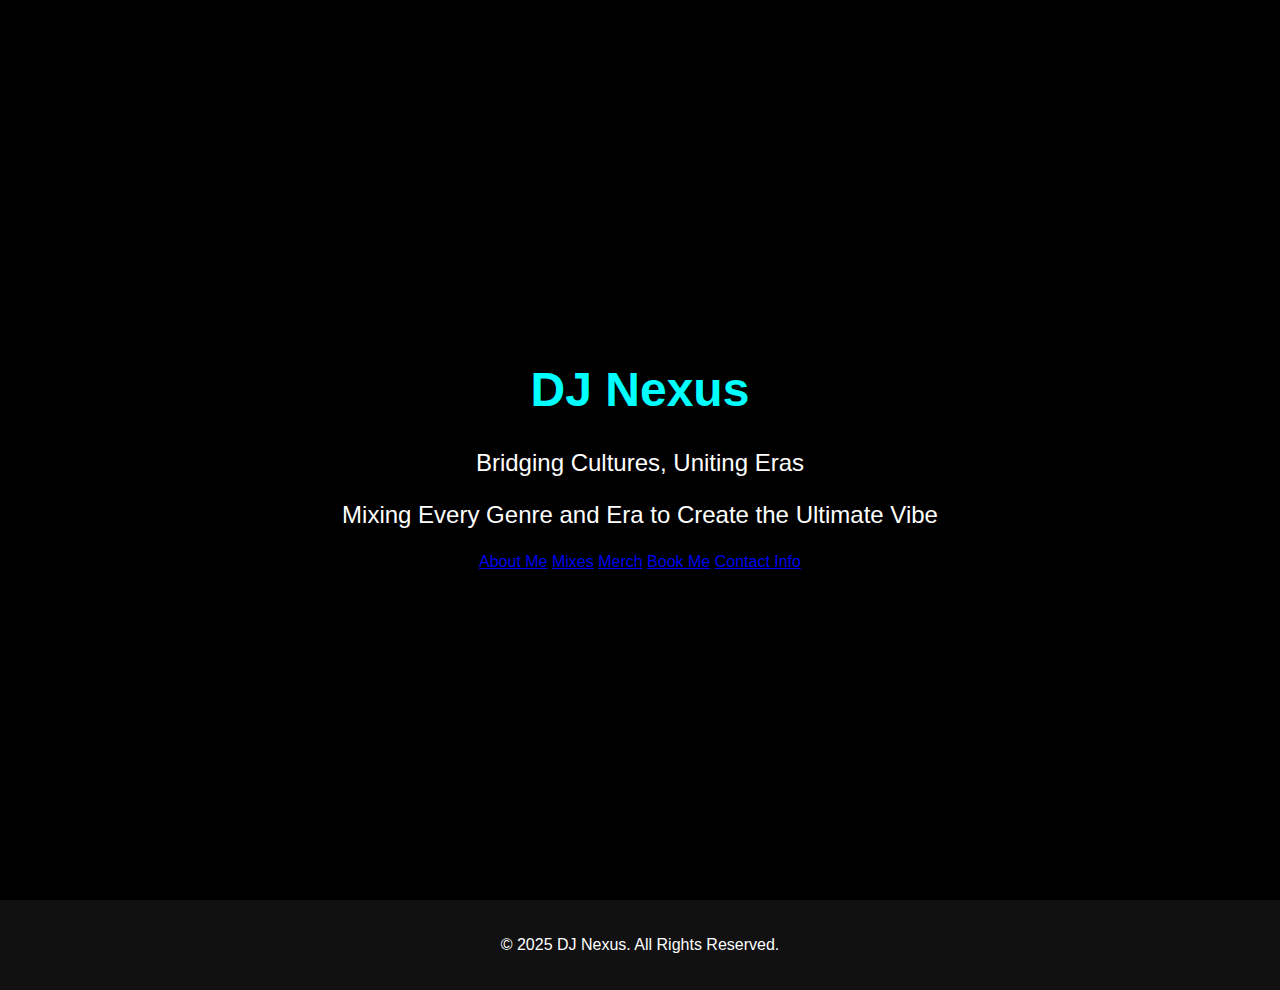
==== index.html @ 71466023 "Update index.html" ====
<!DOCTYPE html>
<html lang="en">
<head>
  <meta charset="UTF-8">
  <meta name="viewport" content="width=device-width, initial-scale=1.0">
  <title>DJ Nexus - Bridging Cultures, Uniting Eras</title>
  <link rel="stylesheet" href="styles.css">
</head>
<body>
  <!-- Hero Section -->
  <section class="hero">
    <div class="hero-content">
      <h1>DJ Nexus</h1>
      <p class="slogan">Bridging Cultures, Uniting Eras</p>
      <p class="tagline">Mixing Every Genre and Era to Create the Ultimate Vibe</p>
      <div class="nav-buttons">
        <a href="about.html" class="btn">About Me</a>
        <a href="mixes.html" class="btn">Mixes</a>
        <a href="merch.html" class="btn">Merch</a>
        <a href="booking.html" class="btn">Book Me</a>
        <a href="contact.html" class="btn">Contact Info</a>
      </div>
    </div>
  </section>

  <footer>
    <p>&copy; 2025 DJ Nexus. All Rights Reserved.</p>
  </footer>
</body>
</html>
---- styles.css ----
/* General Styling */
body {
  font-family: Arial, sans-serif;
  background-color: #000;
  color: #fff;
  margin: 0;
  padding: 0;
}

/* Hero Section */
.hero {
  background-image: url('hero-bg.jpg');
  height: 100vh;
  display: flex;
  justify-content: center;
  align-items: center;
  text-align: center;
  background-size: cover;
}
.hero-content h1 {
  font-size: 3rem;
  color: #00FFFF;
}
.hero-content p {
  font-size: 1.5rem;
}
.hero-buttons .btn {
  background-color: #00FFFF;
  color: #000;
  padding: 10px 20px;
  margin: 10px;
  text-decoration: none;
  transition: background-color 0.3s ease;
}
.hero-buttons .btn:hover {
  background-color: #FF007F;
}

/* Mixes Section */
.mixes {
  padding: 50px;
  text-align: center;
}
.mixes-container iframe {
  margin-top: 20px;
  width: 80%;
}

/* Gallery Section */
.gallery {
  padding: 50px;
  text-align: center;
}
.gallery-container {
  display: flex;
  justify-content: center;
  gap: 10px;
}
.gallery-container img {
  width: 300px;
  height: 200px;
  object-fit: cover;
  border-radius: 10px;
}

/* Booking Section */
.bookings {
  padding: 50px;
  text-align: center;
}
form input, form textarea {
  width: 80%;
  padding: 10px;
  margin: 10px 0;
  border-radius: 5px;
}
button {
  background-color: #00FFFF;
  color: #000;
  padding: 10px 20px;
  border: none;
  cursor: pointer;
  transition: background-color 0.3s ease;
}
button:hover {
  background-color: #FF007F;
}

/* Merch Section */
.merch {
  padding: 50px;
  text-align: center;
}

/* Contact Section */
.contact {
  padding: 50px;
  text-align: center;
}
.social-links a {
  color: #00FFFF;
  margin: 0 10px;
  text-decoration: none;
  transition: color 0.3s ease, text-shadow 0.3s ease;
}
.social-links a:hover {
  color: #FF007F;
  text-shadow: 0 0 10px #FF007F, 0 0 20px #FF007F;
}

/* Footer */
footer {
  padding: 20px;
  text-align: center;
  background-color: #111;
}
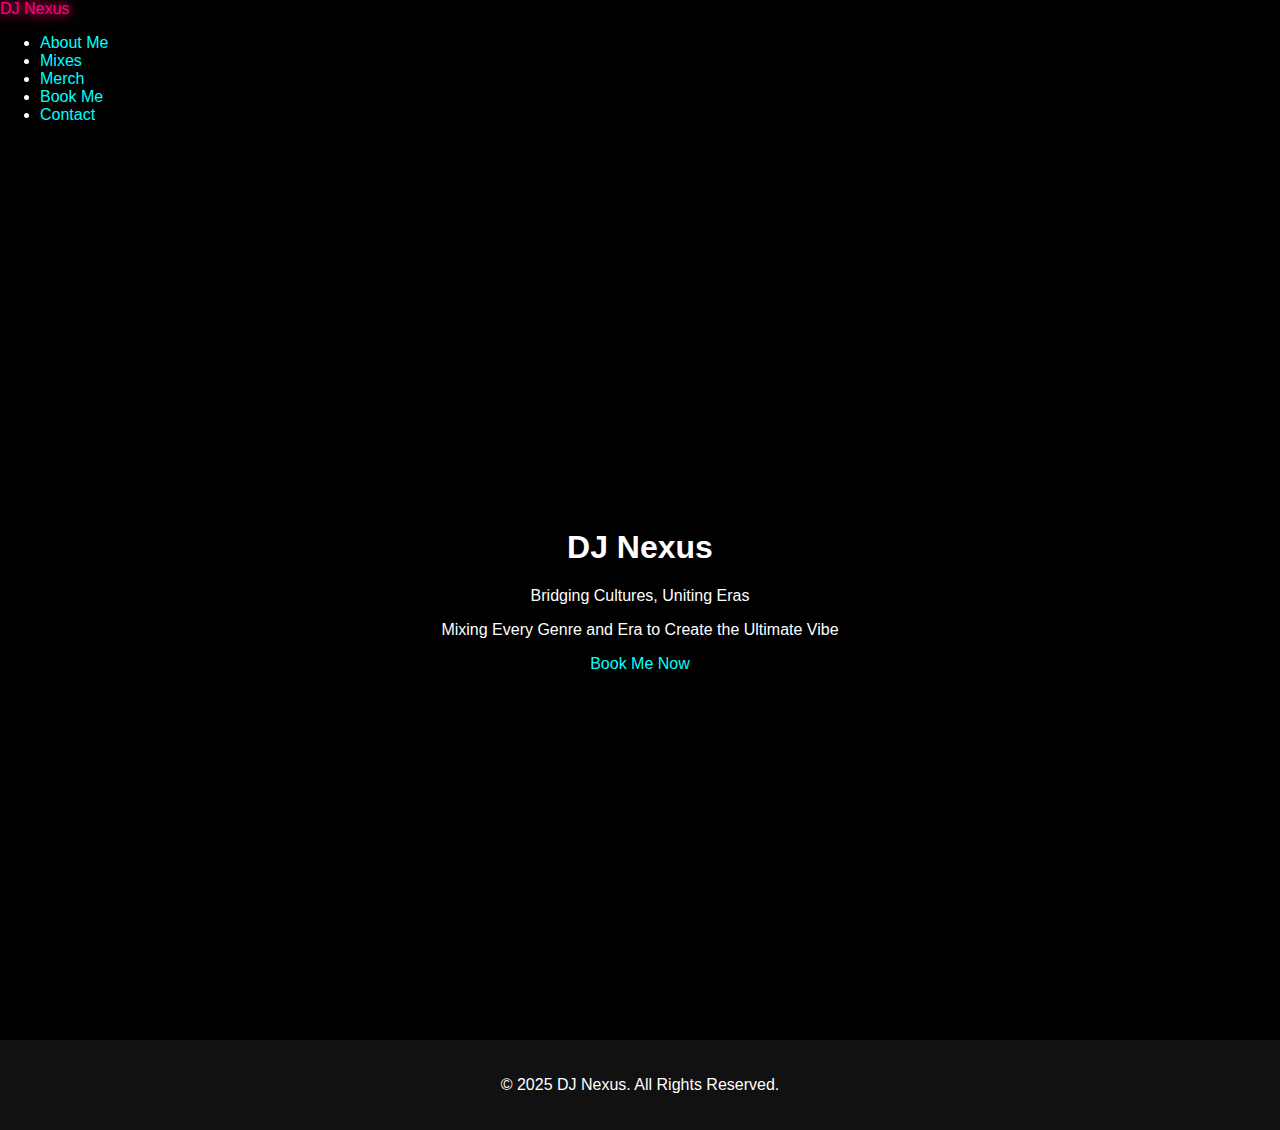
==== commit 96c0439c: "Update index.html" ====
--- a/index.html
+++ b/index.html
@@ -7,19 +7,27 @@
   <link rel="stylesheet" href="styles.css">
 </head>
 <body>
+  <!-- Navigation Bar -->
+  <nav class="navbar">
+    <div class="container">
+      <a href="index.html" class="logo">DJ Nexus</a>
+      <ul class="nav-links">
+        <li><a href="about.html">About Me</a></li>
+        <li><a href="mixes.html">Mixes</a></li>
+        <li><a href="merch.html">Merch</a></li>
+        <li><a href="booking.html">Book Me</a></li>
+        <li><a href="contact.html">Contact</a></li>
+      </ul>
+    </div>
+  </nav>
+
   <!-- Hero Section -->
   <section class="hero">
-    <div class="hero-content">
-      <h1>DJ Nexus</h1>
-      <p class="slogan">Bridging Cultures, Uniting Eras</p>
-      <p class="tagline">Mixing Every Genre and Era to Create the Ultimate Vibe</p>
-      <div class="nav-buttons">
-        <a href="about.html" class="btn">About Me</a>
-        <a href="mixes.html" class="btn">Mixes</a>
-        <a href="merch.html" class="btn">Merch</a>
-        <a href="booking.html" class="btn">Book Me</a>
-        <a href="contact.html" class="btn">Contact Info</a>
-      </div>
+    <div class="container">
+      <h1 class="animate">DJ Nexus</h1>
+      <p class="slogan animate">Bridging Cultures, Uniting Eras</p>
+      <p class="tagline animate">Mixing Every Genre and Era to Create the Ultimate Vibe</p>
+      <a href="booking.html" class="btn">Book Me Now</a>
     </div>
   </section>
 
--- a/styles.css
+++ b/styles.css
@@ -19,92 +19,38 @@
 }
 .hero-content h1 {
   font-size: 3rem;
-  color: #00FFFF;
+  color: #FF4500; /* Orange Title */
 }
-.hero-content p {
-  font-size: 1.5rem;
+.hero-content .slogan {
+  font-size: 1.8rem;
+  color: #FF6347; /* Red Slogan */
 }
-.hero-buttons .btn {
-  background-color: #00FFFF;
+.hero-content .tagline {
+  font-size: 1.2rem;
+  color: #fff;
+  margin-top: 10px;
+}
+.nav-buttons .btn {
+  background-color: #FF4500;
   color: #000;
   padding: 10px 20px;
   margin: 10px;
   text-decoration: none;
+  border-radius: 5px;
   transition: background-color 0.3s ease;
 }
-.hero-buttons .btn:hover {
-  background-color: #FF007F;
+.nav-buttons .btn:hover {
+  background-color: #FF6347;
 }
 
-/* Mixes Section */
-.mixes {
-  padding: 50px;
-  text-align: center;
-}
-.mixes-container iframe {
-  margin-top: 20px;
-  width: 80%;
-}
-
-/* Gallery Section */
-.gallery {
-  padding: 50px;
-  text-align: center;
-}
-.gallery-container {
-  display: flex;
-  justify-content: center;
-  gap: 10px;
-}
-.gallery-container img {
-  width: 300px;
-  height: 200px;
-  object-fit: cover;
-  border-radius: 10px;
-}
-
-/* Booking Section */
-.bookings {
-  padding: 50px;
-  text-align: center;
-}
-form input, form textarea {
-  width: 80%;
-  padding: 10px;
-  margin: 10px 0;
-  border-radius: 5px;
-}
-button {
-  background-color: #00FFFF;
-  color: #000;
-  padding: 10px 20px;
-  border: none;
-  cursor: pointer;
-  transition: background-color 0.3s ease;
-}
-button:hover {
-  background-color: #FF007F;
-}
-
-/* Merch Section */
-.merch {
-  padding: 50px;
-  text-align: center;
-}
-
-/* Contact Section */
-.contact {
-  padding: 50px;
-  text-align: center;
-}
-.social-links a {
-  color: #00FFFF;
-  margin: 0 10px;
+/* Link Styles */
+a {
+  color: #00FFFF; /* Electric Blue for links */
   text-decoration: none;
   transition: color 0.3s ease, text-shadow 0.3s ease;
 }
-.social-links a:hover {
-  color: #FF007F;
+a:hover {
+  color: #FF007F; /* Neon Pink on hover */
   text-shadow: 0 0 10px #FF007F, 0 0 20px #FF007F;
 }
 
@@ -113,4 +59,5 @@
   padding: 20px;
   text-align: center;
   background-color: #111;
+  color: #fff;
 }
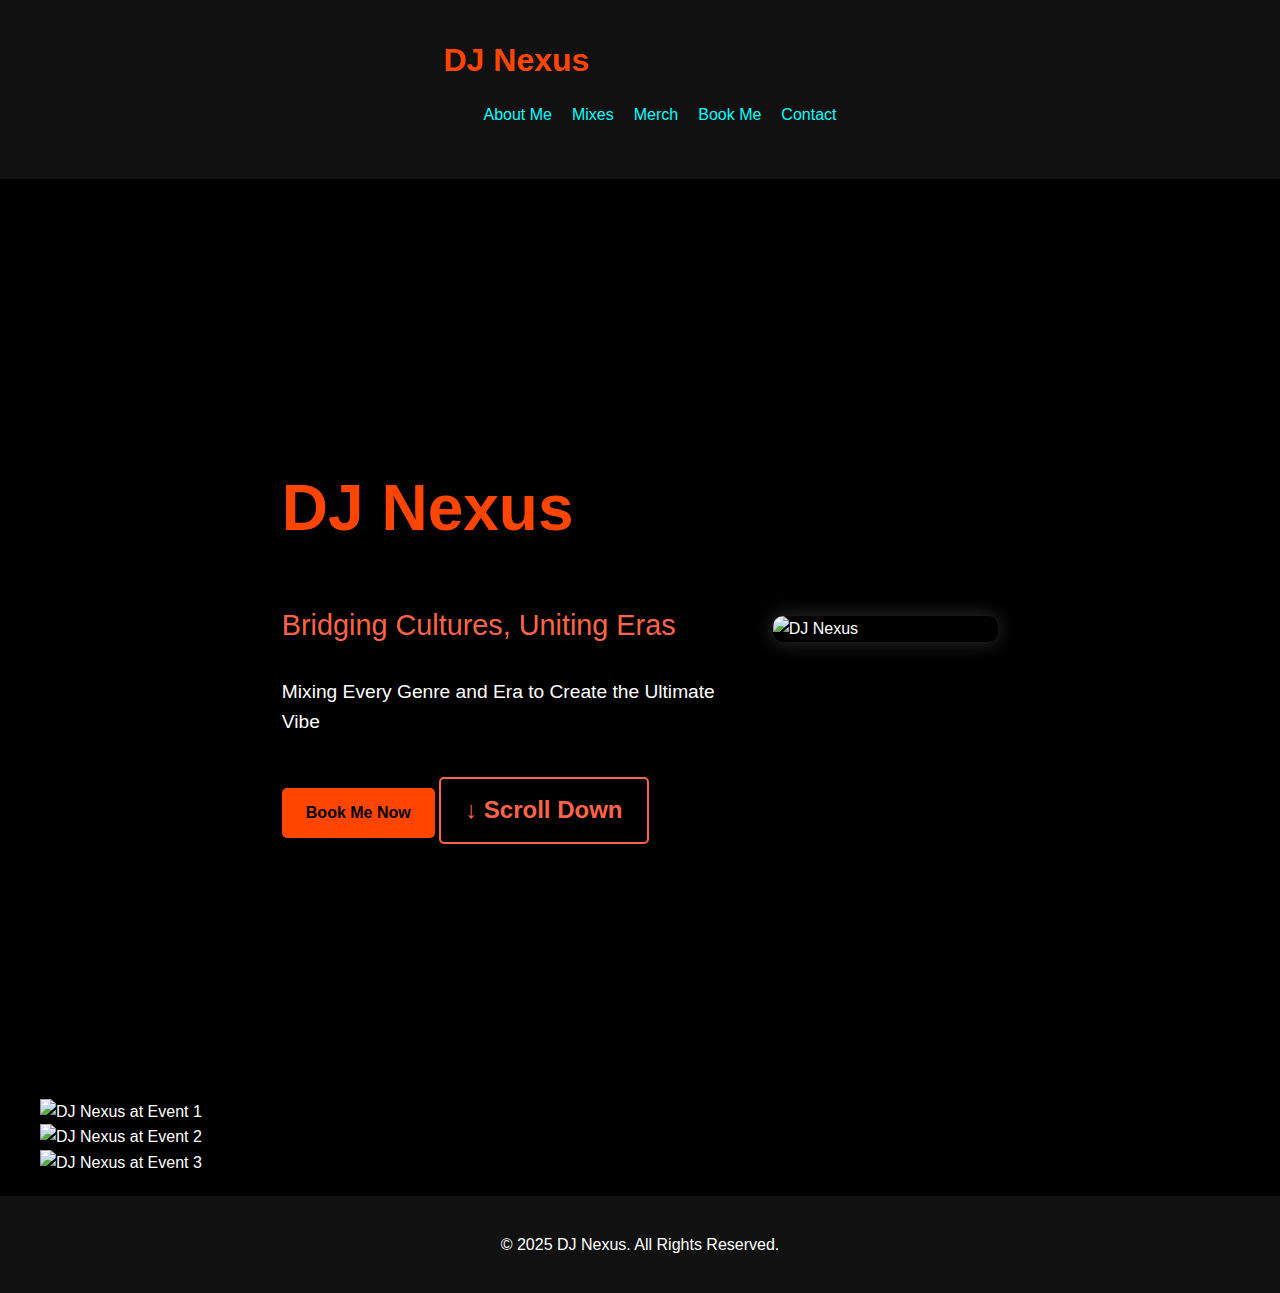
==== commit c2457b93: "Update index.html" ====
--- a/index.html
+++ b/index.html
@@ -1,12 +1,18 @@
 <!DOCTYPE html>
 <html lang="en">
 <head>
-  <meta charset="UTF-8">
-  <meta name="viewport" content="width=device-width, initial-scale=1.0">
+  <meta charset="UTF-8" />
+  <meta name="viewport" content="width=device-width, initial-scale=1.0"/>
   <title>DJ Nexus - Bridging Cultures, Uniting Eras</title>
-  <link rel="stylesheet" href="styles.css">
+  <link rel="stylesheet" href="styles.css" />
+  <style>
+    html {
+      scroll-behavior: smooth;
+    }
+  </style>
 </head>
 <body>
+
   <!-- Navigation Bar -->
   <nav class="navbar">
     <div class="container">
@@ -24,15 +30,40 @@
   <!-- Hero Section -->
   <section class="hero">
     <div class="container">
-      <h1 class="animate">DJ Nexus</h1>
-      <p class="slogan animate">Bridging Cultures, Uniting Eras</p>
-      <p class="tagline animate">Mixing Every Genre and Era to Create the Ultimate Vibe</p>
-      <a href="booking.html" class="btn">Book Me Now</a>
+      <div class="hero-content">
+        <div class="hero-text">
+          <h1 class="animate">DJ Nexus</h1>
+          <p class="slogan animate">Bridging Cultures, Uniting Eras</p>
+          <p class="tagline animate">Mixing Every Genre and Era to Create the Ultimate Vibe</p>
+          <a href="booking.html" class="btn">Book Me Now</a>
+          <a href="#visuals" class="btn scroll-btn">↓ Scroll Down</a>
+        </div>
+        <div class="hero-image">
+          <img src="images/hero-img.jpg" alt="DJ Nexus" class="hero-img" />
+        </div>
+      </div>
     </div>
   </section>
 
+  <!-- Visual Staggered Images Section -->
+  <section class="visuals" id="visuals">
+    <div class="container">
+      <div class="stagger stagger-right">
+        <img src="images/stagger1.jpg" alt="DJ Nexus at Event 1" />
+      </div>
+      <div class="stagger stagger-left">
+        <img src="images/stagger2.jpg" alt="DJ Nexus at Event 2" />
+      </div>
+      <div class="stagger stagger-right">
+        <img src="images/stagger3.jpg" alt="DJ Nexus at Event 3" />
+      </div>
+    </div>
+  </section>
+
+  <!-- Footer -->
   <footer>
     <p>&copy; 2025 DJ Nexus. All Rights Reserved.</p>
   </footer>
+
 </body>
 </html>
--- a/styles.css
+++ b/styles.css
@@ -1,63 +1,248 @@
-/* General Styling */
+/* ===== General Reset ===== */
 body {
-  font-family: Arial, sans-serif;
+  font-family: 'Poppins', sans-serif;
   background-color: #000;
   color: #fff;
   margin: 0;
   padding: 0;
-}
-
-/* Hero Section */
+  line-height: 1.6;
+}
+
+html {
+  scroll-behavior: smooth;
+}
+
+/* ===== Container ===== */
+.container {
+  max-width: 1200px;
+  margin: 0 auto;
+  padding: 20px;
+}
+
+/* ===== Navigation ===== */
+.navbar {
+  background-color: #111;
+  padding: 15px 20px;
+  display: flex;
+  justify-content: space-between;
+  align-items: center;
+}
+.logo {
+  font-size: 2rem;
+  color: #FF4500;
+  text-decoration: none;
+  font-weight: bold;
+}
+.nav-links {
+  list-style: none;
+  display: flex;
+  gap: 20px;
+}
+.nav-links a {
+  color: #00FFFF;
+  text-decoration: none;
+  transition: color 0.3s ease;
+}
+.nav-links a:hover {
+  color: #FF007F;
+}
+
+/* ===== Hero Section ===== */
 .hero {
   background-image: url('hero-bg.jpg');
   height: 100vh;
   display: flex;
-  justify-content: center;
-  align-items: center;
-  text-align: center;
+  align-items: center;
+  text-align: left;
   background-size: cover;
-}
-.hero-content h1 {
-  font-size: 3rem;
-  color: #FF4500; /* Orange Title */
-}
-.hero-content .slogan {
+  background-position: center;
+  position: relative;
+}
+.hero-content {
+  display: flex;
+  justify-content: space-between;
+  flex-wrap: wrap;
+  align-items: center;
+  gap: 40px;
+}
+.hero-text {
+  flex: 2;
+  min-width: 300px;
+}
+.hero h1 {
+  font-size: 4rem;
+  color: #FF4500;
+  animation: fadeInDown 1s ease-in-out;
+}
+.slogan {
   font-size: 1.8rem;
-  color: #FF6347; /* Red Slogan */
-}
-.hero-content .tagline {
+  color: #FF6347;
+  animation: fadeInUp 1.2s ease-in-out;
+}
+.tagline {
   font-size: 1.2rem;
   color: #fff;
   margin-top: 10px;
 }
-.nav-buttons .btn {
+
+/* Hero Image */
+.hero-image {
+  flex: 1;
+  max-width: 300px;
+  min-width: 200px;
+  display: flex;
+  justify-content: center;
+}
+.hero-img {
+  width: 100%;
+  max-height: 300px;
+  border-radius: 10px;
+  object-fit: cover;
+  box-shadow: 0 0 20px rgba(255, 255, 255, 0.2);
+}
+
+/* ===== Buttons ===== */
+.btn {
+  display: inline-block;
   background-color: #FF4500;
   color: #000;
-  padding: 10px 20px;
-  margin: 10px;
+  padding: 12px 24px;
+  margin-top: 20px;
   text-decoration: none;
   border-radius: 5px;
+  font-weight: bold;
+  transition: all 0.3s ease;
+}
+.btn:hover {
+  background-color: #FF6347;
+  transform: scale(1.05);
+}
+
+.scroll-btn {
+  background-color: transparent;
+  color: #FF6347;
+  font-size: 1.5rem;
+  border: 2px solid #FF6347;
+}
+.scroll-btn:hover {
+  background-color: #FF6347;
+  color: #000;
+  transform: translateY(5px);
+}
+
+/* ===== About Section ===== */
+.about {
+  padding: 100px 20px;
+}
+.about-content {
+  display: flex;
+  gap: 40px;
+  flex-wrap: wrap;
+  align-items: center;
+  justify-content: center;
+}
+.about-content img {
+  width: 45%;
+  border-radius: 10px;
+  max-width: 500px;
+}
+.about-text {
+  max-width: 500px;
+  text-align: left;
+}
+
+/* ===== Mixes Section ===== */
+.mixes-gallery {
+  display: grid;
+  grid-template-columns: repeat(auto-fit, minmax(300px, 1fr));
+  gap: 20px;
+}
+iframe {
+  width: 100%;
+  border-radius: 10px;
+  height: 300px;
+}
+
+/* ===== Merch Section ===== */
+.merch-gallery {
+  display: grid;
+  grid-template-columns: repeat(auto-fit, minmax(250px, 1fr));
+  gap: 20px;
+}
+.merch-gallery img {
+  width: 100%;
+  border-radius: 10px;
+  transition: transform 0.3s ease;
+}
+.merch-gallery img:hover {
+  transform: scale(1.05);
+}
+
+/* ===== Booking Form ===== */
+form input, form textarea {
+  width: 100%;
+  padding: 12px;
+  margin: 10px 0;
+  border-radius: 5px;
+  border: 1px solid #ccc;
+}
+button {
+  background-color: #FF4500;
+  color: #000;
+  padding: 12px 24px;
+  border: none;
+  border-radius: 5px;
+  font-weight: bold;
+  cursor: pointer;
   transition: background-color 0.3s ease;
 }
-.nav-buttons .btn:hover {
+button:hover {
   background-color: #FF6347;
-}
-
-/* Link Styles */
-a {
-  color: #00FFFF; /* Electric Blue for links */
-  text-decoration: none;
-  transition: color 0.3s ease, text-shadow 0.3s ease;
-}
-a:hover {
-  color: #FF007F; /* Neon Pink on hover */
+  transform: scale(1.05);
+}
+
+/* ===== Contact Section ===== */
+.social-links {
+  margin-top: 20px;
+}
+.social-links a {
+  display: inline-block;
+  margin: 10px;
+  color: #00FFFF;
+  transition: color 0.3s ease;
+}
+.social-links a:hover {
+  color: #FF007F;
   text-shadow: 0 0 10px #FF007F, 0 0 20px #FF007F;
 }
 
-/* Footer */
+/* ===== Footer ===== */
 footer {
   padding: 20px;
-  text-align: center;
   background-color: #111;
   color: #fff;
-}
+  text-align: center;
+}
+
+/* ===== Animations ===== */
+@keyframes fadeInDown {
+  from {
+    opacity: 0;
+    transform: translateY(-50px);
+  }
+  to {
+    opacity: 1;
+    transform: translateY(0);
+  }
+}
+
+@keyframes fadeInUp {
+  from {
+    opacity: 0;
+    transform: translateY(50px);
+  }
+  to {
+    opacity: 1;
+    transform: translateY(0);
+  }
+}
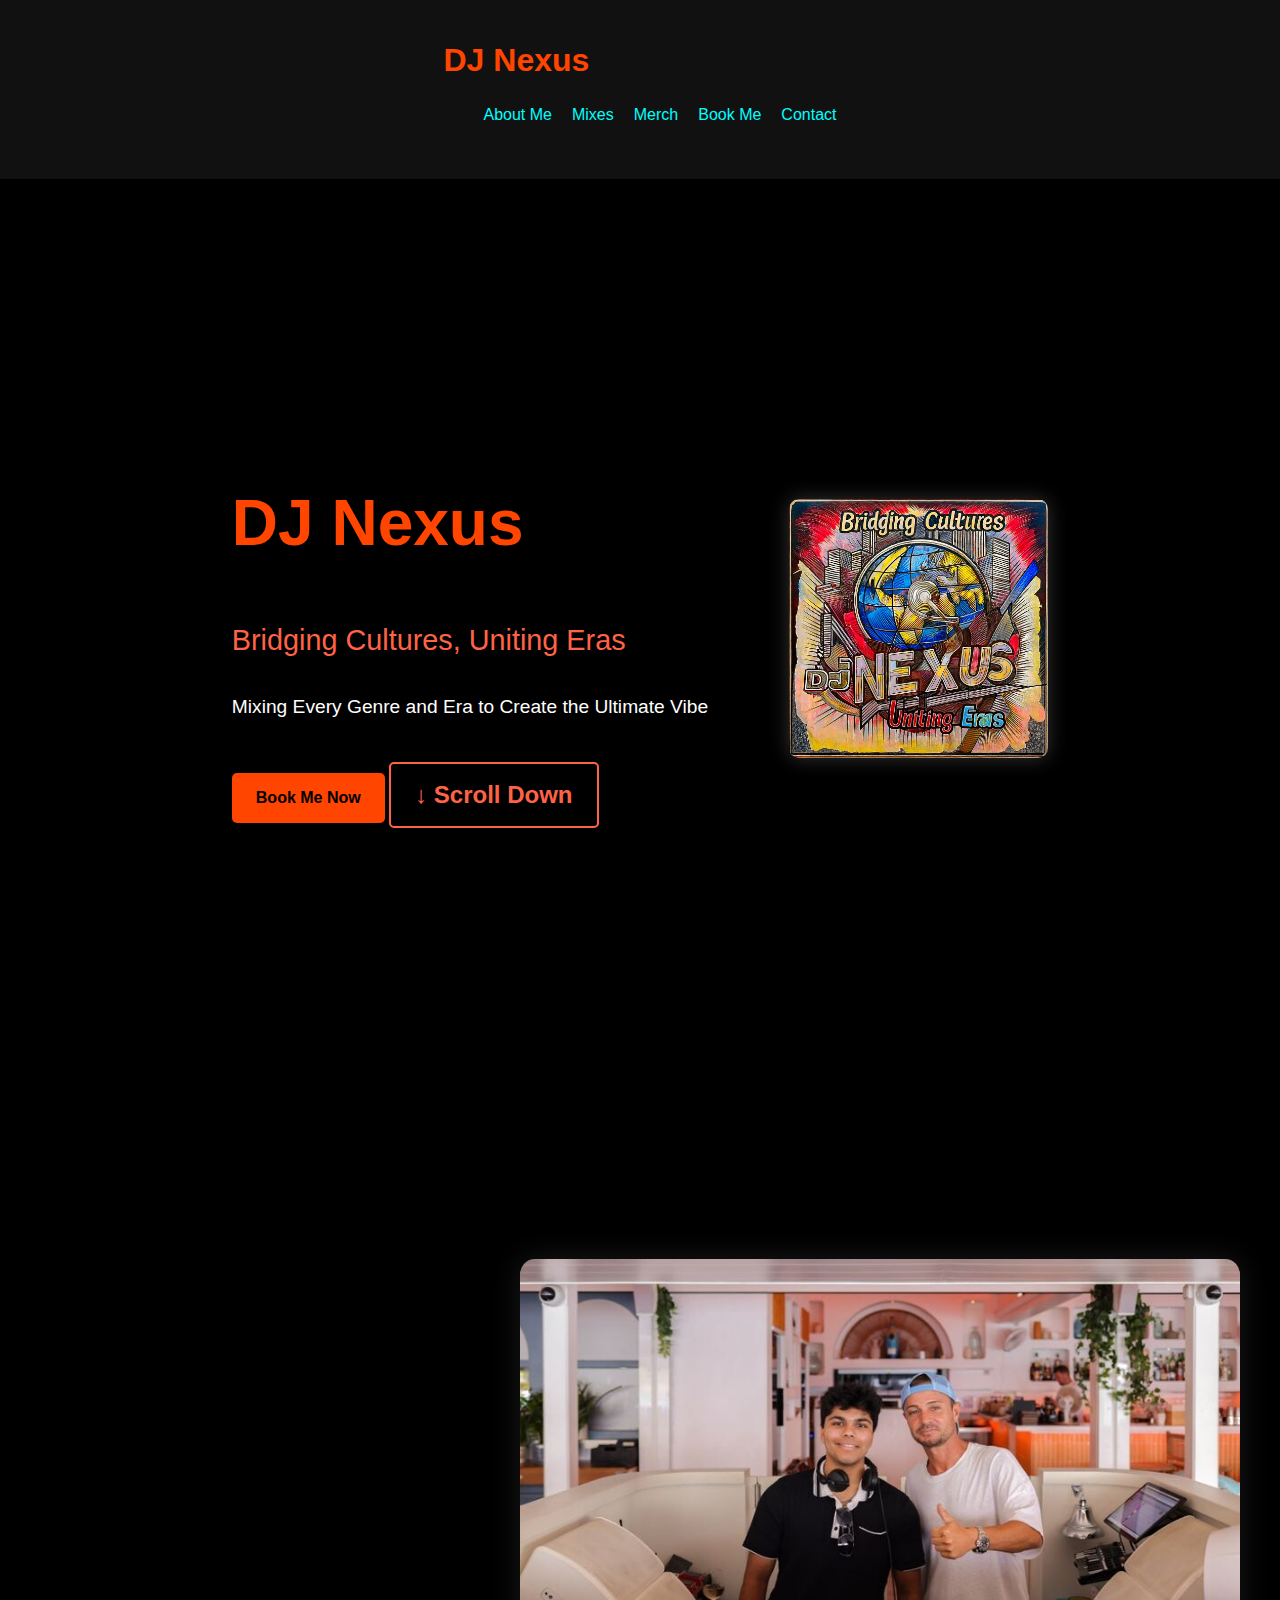
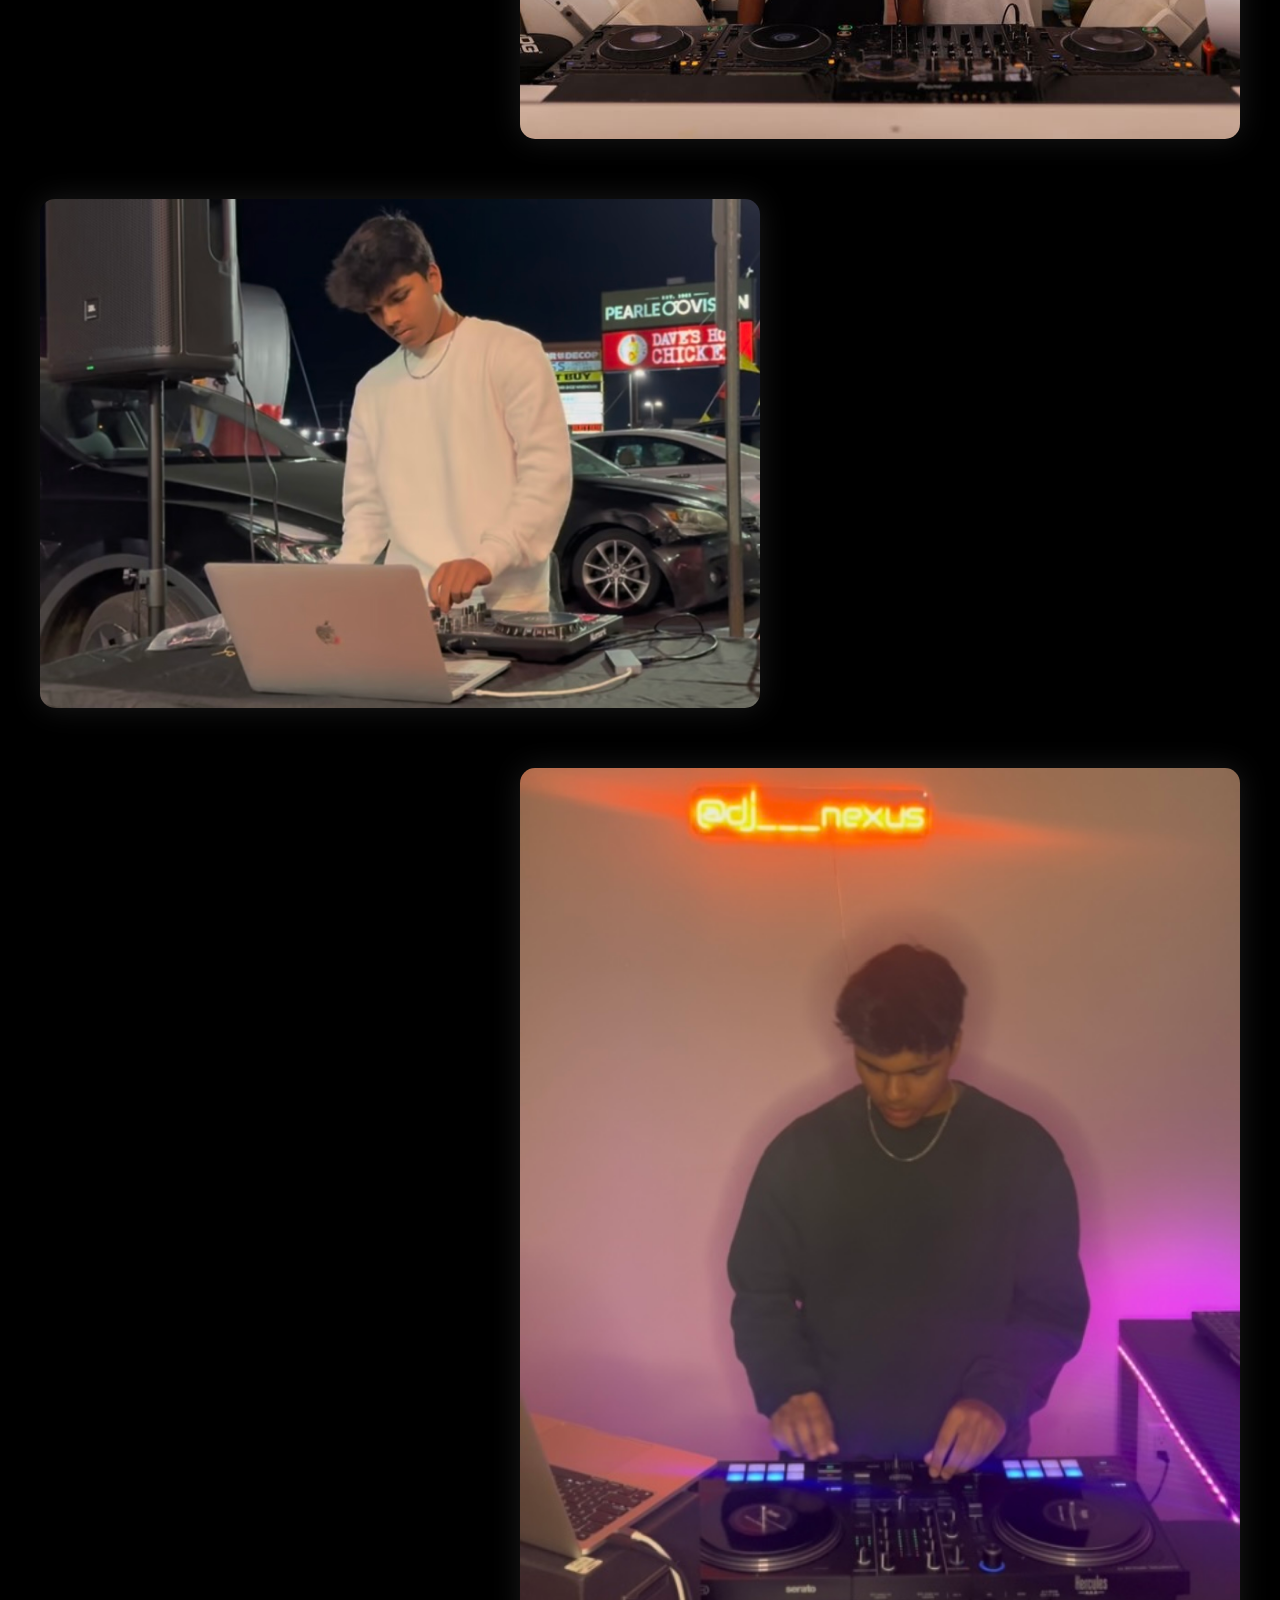
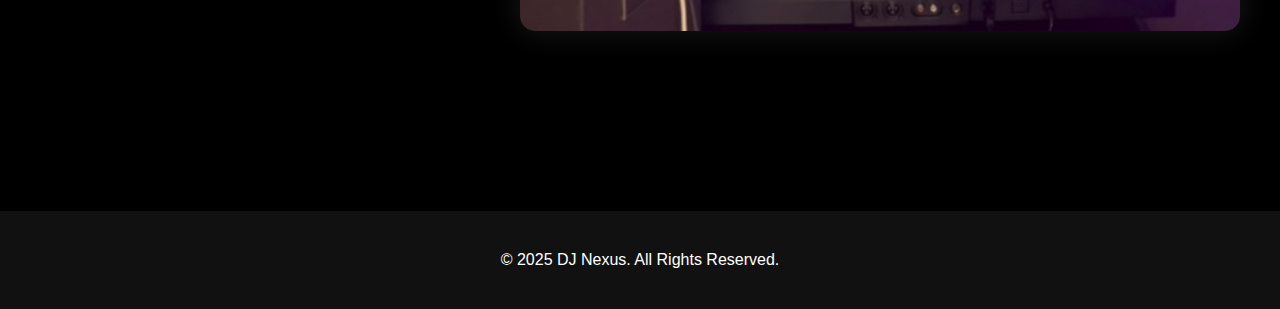
==== commit 482562e2: "Update index.html" ====
--- a/index.html
+++ b/index.html
@@ -55,8 +55,8 @@
         <img src="images/stagger2.jpg" alt="DJ Nexus at Event 2" />
       </div>
       <div class="stagger stagger-right">
-        <img src="images/stagger3.jpg" alt="DJ Nexus at Event 3" />
-      </div>
+  <img src="images/stagger3.jpg" alt="DJ Nexus at Event 3" class="stagger-img-small" />
+</div>
     </div>
   </section>
 
--- a/styles.css
+++ b/styles.css
@@ -49,7 +49,7 @@
 
 /* ===== Hero Section ===== */
 .hero {
-  background-image: url('hero-bg.jpg');
+  background-image: url('images/hero-bg.jpg');
   height: 100vh;
   display: flex;
   align-items: center;
@@ -216,6 +216,32 @@
   text-shadow: 0 0 10px #FF007F, 0 0 20px #FF007F;
 }
 
+/* ===== Visual Staggered Images ===== */
+.visuals {
+  padding: 100px 20px;
+}
+.stagger {
+  margin: 60px 0;
+  width: 100%;
+  display: flex;
+  justify-content: flex-start;
+}
+.stagger img {
+  width: 60%;
+  border-radius: 15px;
+  box-shadow: 0 0 30px rgba(255, 255, 255, 0.1);
+  transition: transform 0.3s ease;
+}
+.stagger img:hover {
+  transform: scale(1.03);
+}
+.stagger-right {
+  justify-content: flex-end;
+}
+.stagger-left {
+  justify-content: flex-start;
+}
+
 /* ===== Footer ===== */
 footer {
   padding: 20px;
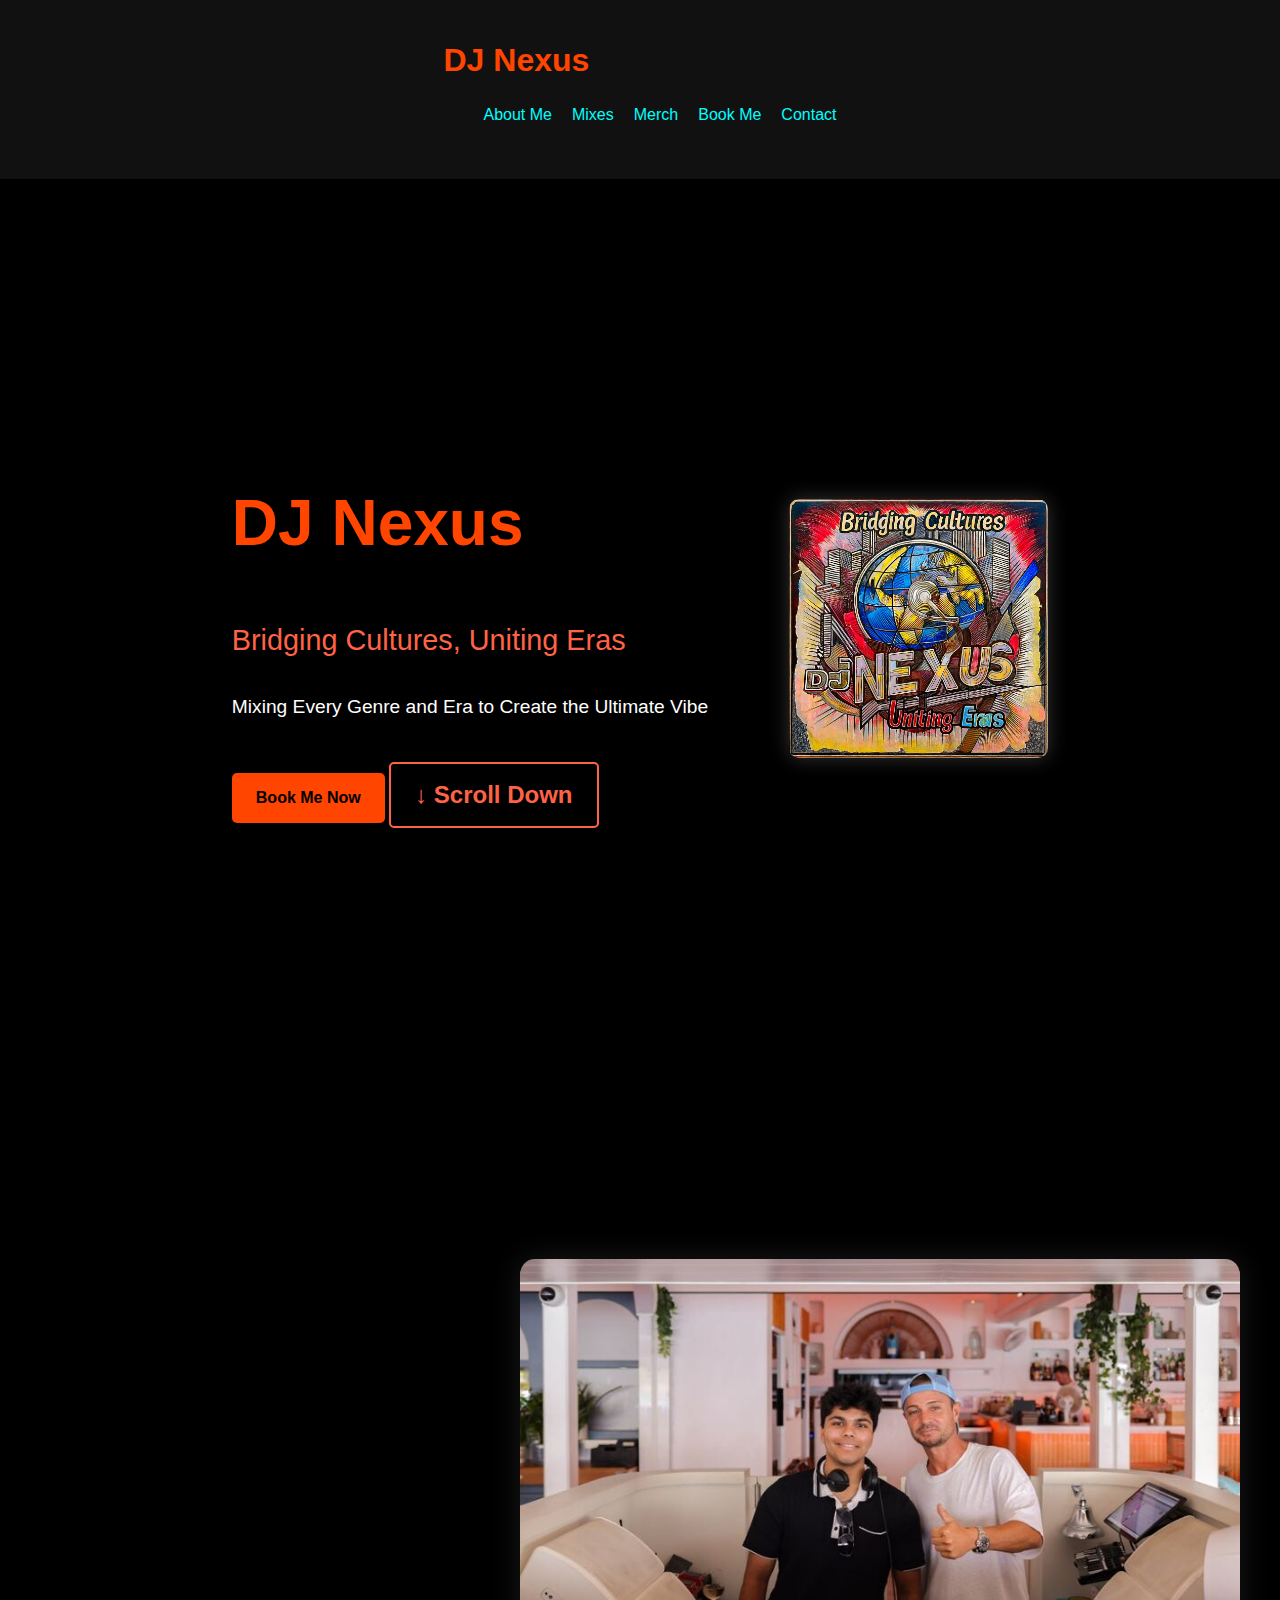
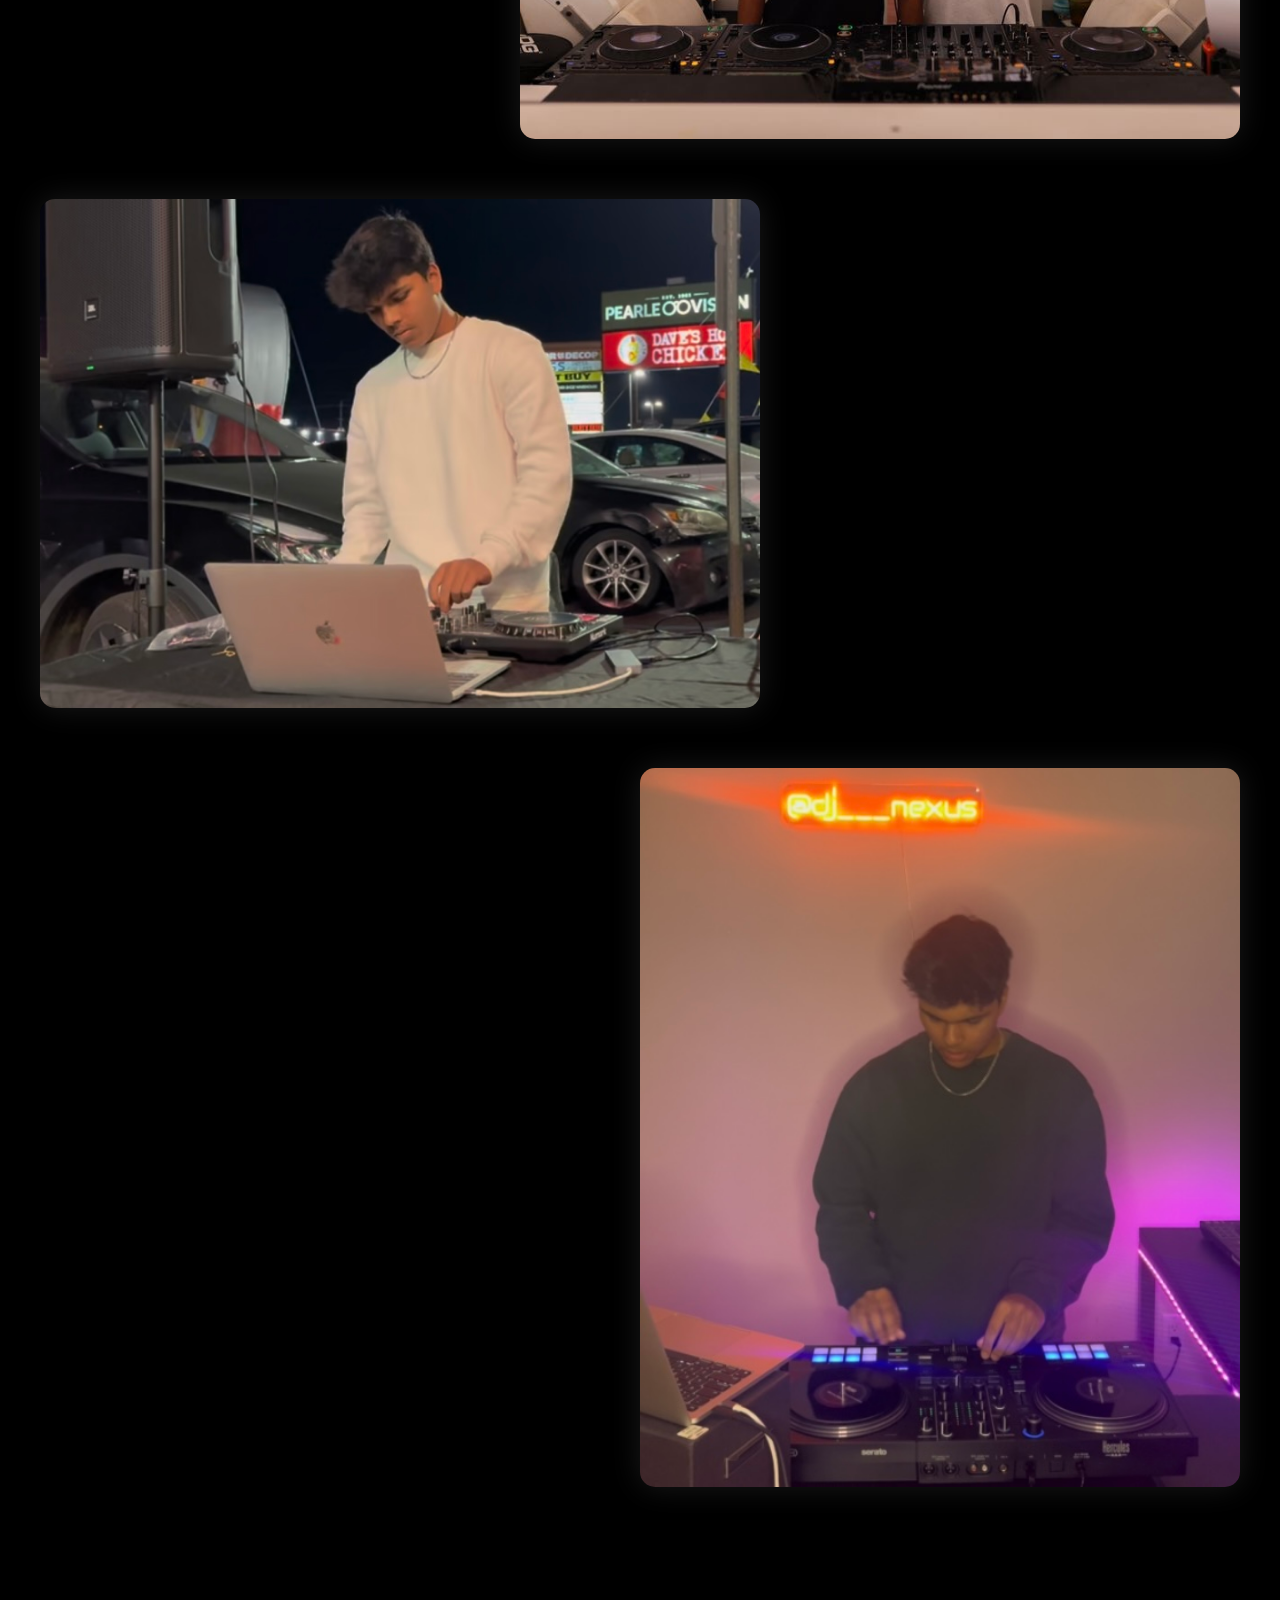
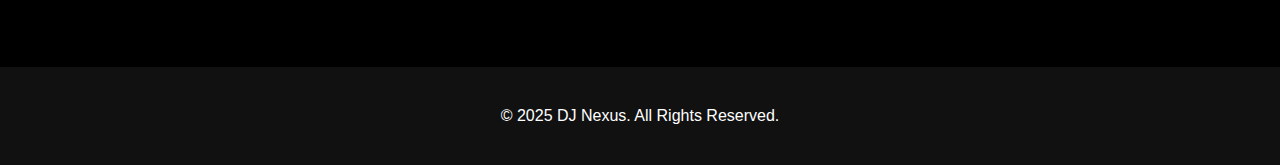
==== commit 541e4c64: "Update index.html" ====
--- a/index.html
+++ b/index.html
@@ -55,7 +55,7 @@
         <img src="images/stagger2.jpg" alt="DJ Nexus at Event 2" />
       </div>
       <div class="stagger stagger-right">
-  <img src="images/stagger3.jpg" alt="DJ Nexus at Event 3" class="stagger-img-small" />
+  <img src="images/stagger3.jpg" alt="..." class="stagger-img-small" />
 </div>
     </div>
   </section>
--- a/styles.css
+++ b/styles.css
@@ -50,7 +50,7 @@
 /* ===== Hero Section ===== */
 .hero {
   background-image: url('images/hero-bg.jpg');
-  height: 100vh;
+  min-height: 100vh;
   display: flex;
   align-items: center;
   text-align: left;
@@ -84,8 +84,6 @@
   color: #fff;
   margin-top: 10px;
 }
-
-/* Hero Image */
 .hero-image {
   flex: 1;
   max-width: 300px;
@@ -206,14 +204,23 @@
   margin-top: 20px;
 }
 .social-links a {
-  display: inline-block;
+  display: inline-flex;
+  align-items: center;
+  gap: 10px;
   margin: 10px;
   color: #00FFFF;
+  font-size: 1.3rem;
+  font-weight: bold;
+  text-decoration: none;
   transition: color 0.3s ease;
 }
 .social-links a:hover {
   color: #FF007F;
   text-shadow: 0 0 10px #FF007F, 0 0 20px #FF007F;
+}
+.social-links img {
+  width: 28px;
+  height: 28px;
 }
 
 /* ===== Visual Staggered Images ===== */
@@ -240,6 +247,16 @@
 }
 .stagger-left {
   justify-content: flex-start;
+}
+
+/* ✅ Smaller third stagger image */
+.stagger-img-small {
+  width: 85%;
+  max-width: 600px;
+  height: auto;
+  border-radius: 10px;
+  box-shadow: 0 0 20px rgba(255, 255, 255, 0.1);
+  transition: transform 0.3s ease;
 }
 
 /* ===== Footer ===== */
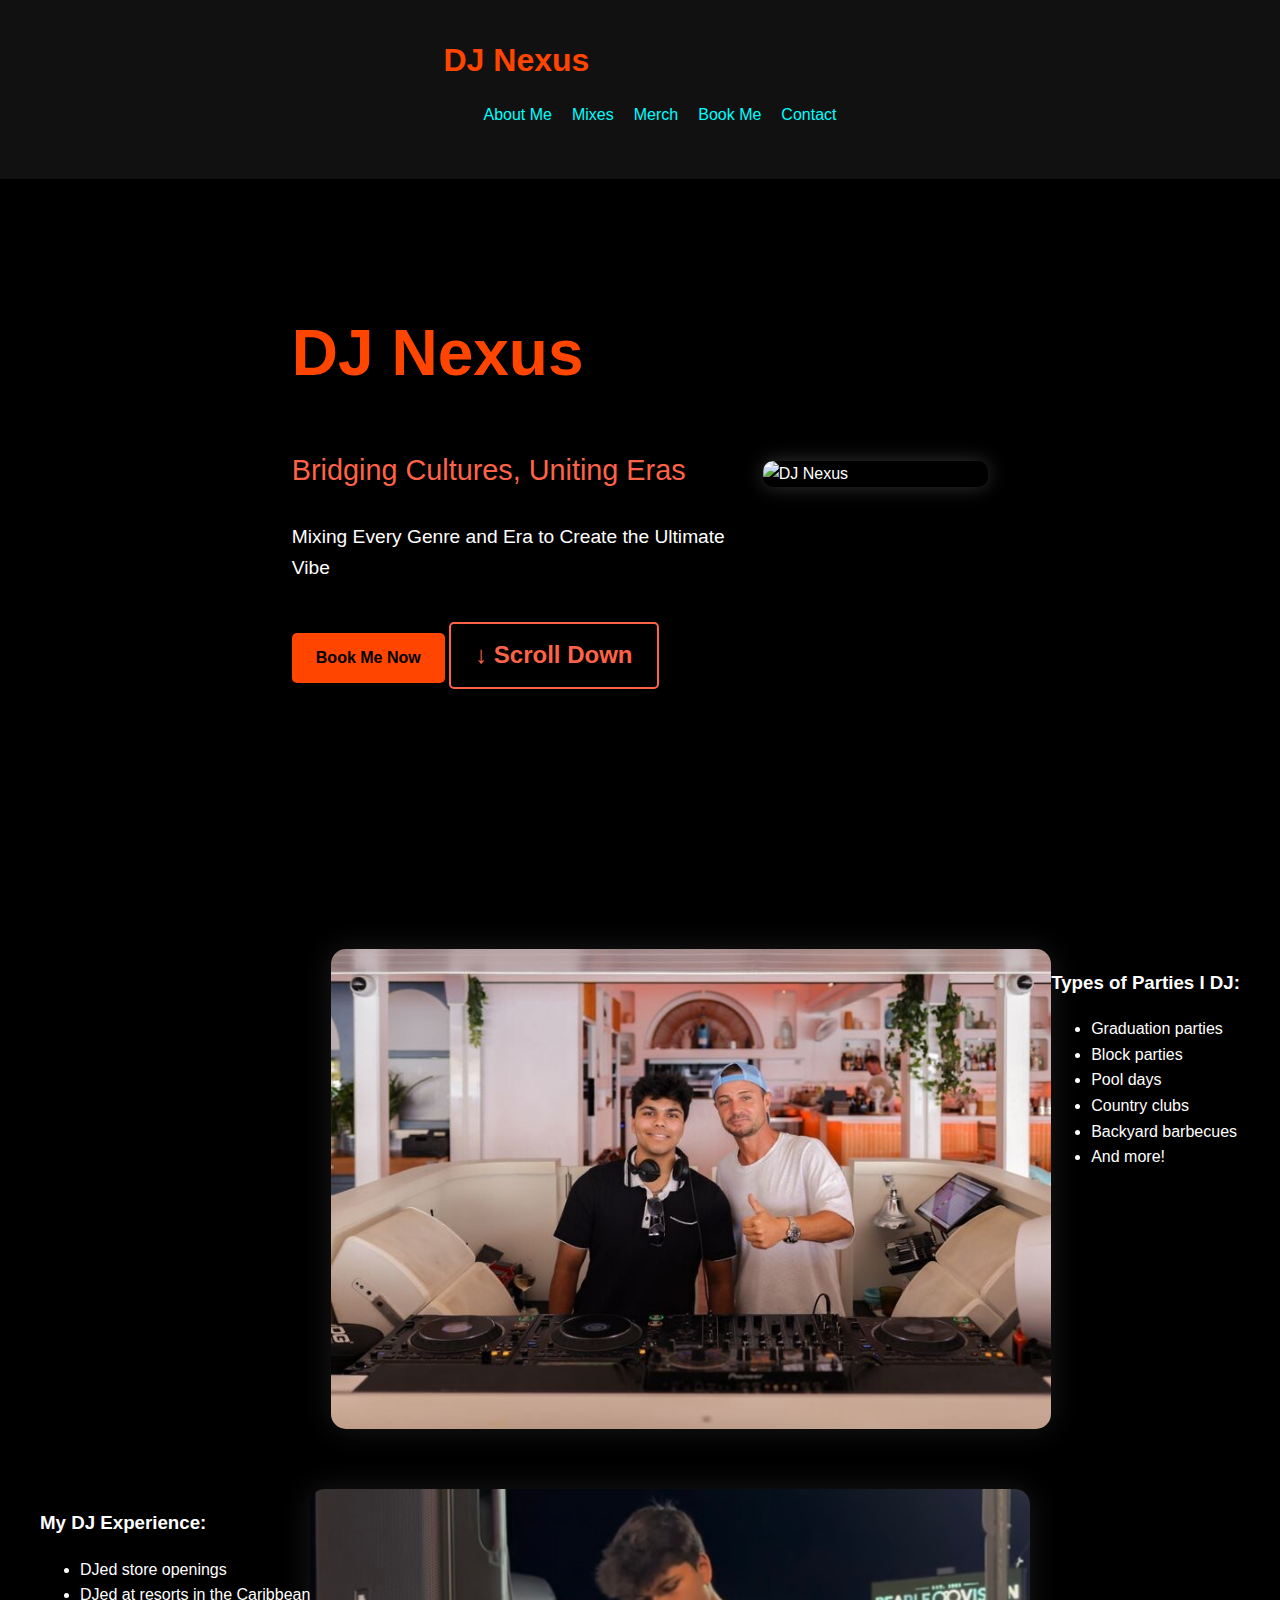
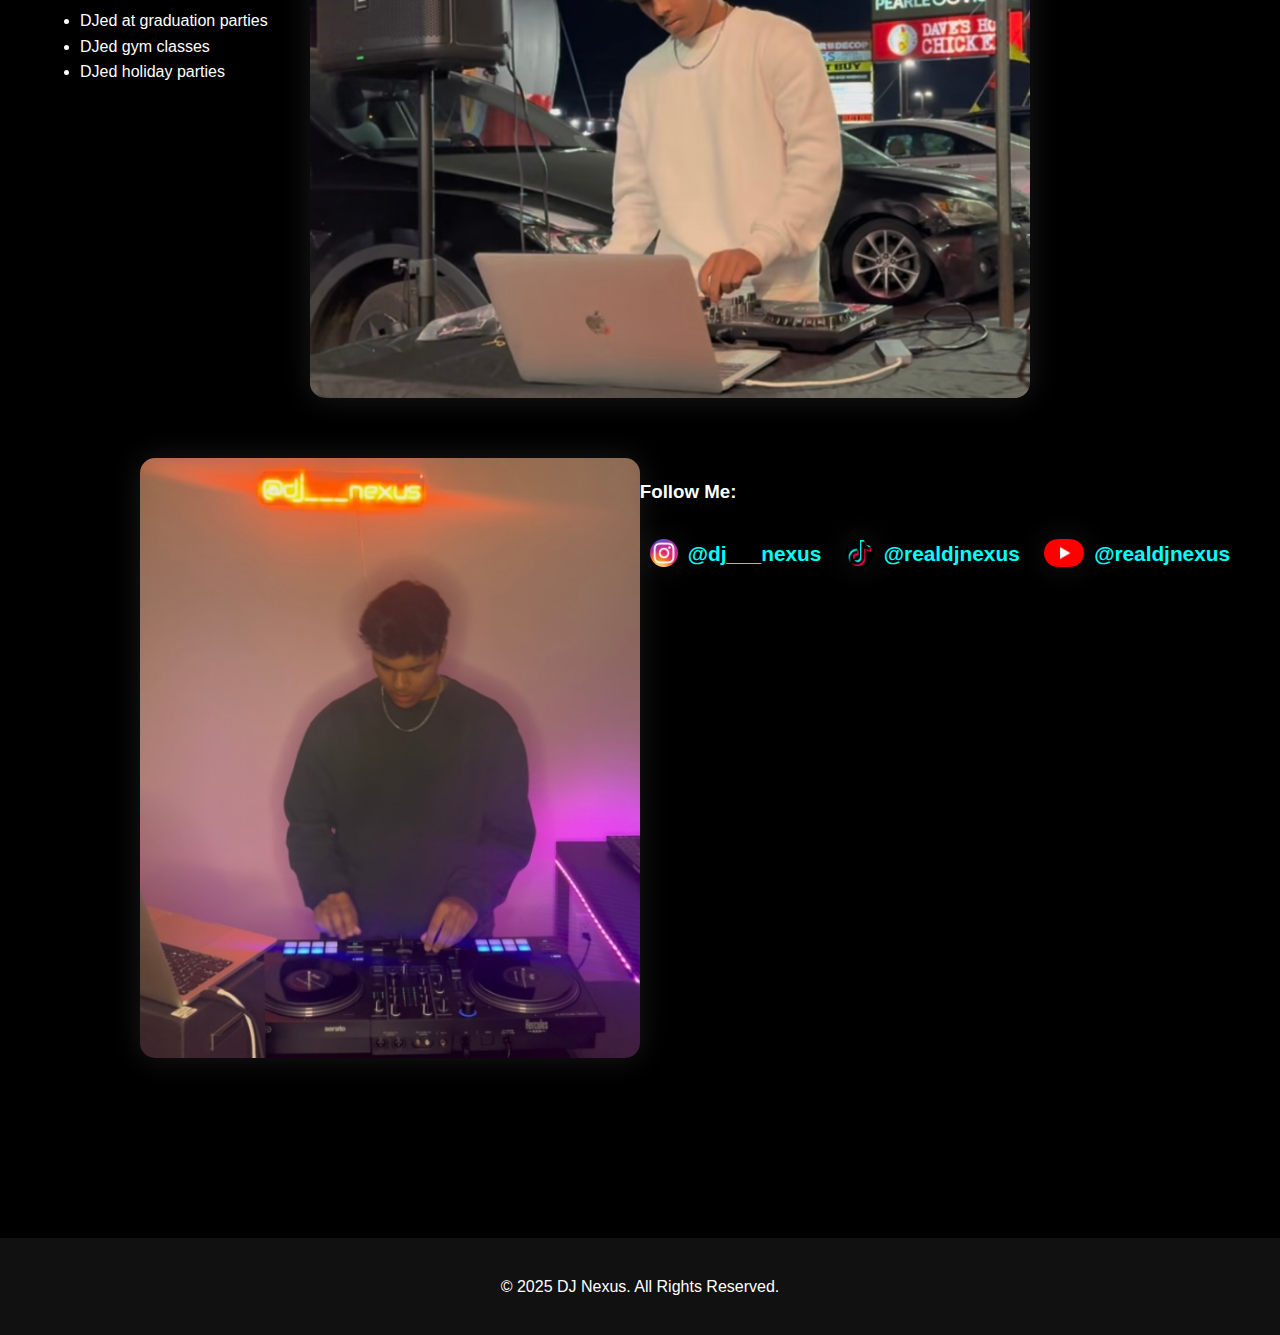
==== commit 0d512b32: "Update index.html" ====
--- a/index.html
+++ b/index.html
@@ -2,14 +2,9 @@
 <html lang="en">
 <head>
   <meta charset="UTF-8" />
-  <meta name="viewport" content="width=device-width, initial-scale=1.0"/>
+  <meta name="viewport" content="width=device-width, initial-scale=1.0" />
   <title>DJ Nexus - Bridging Cultures, Uniting Eras</title>
   <link rel="stylesheet" href="styles.css" />
-  <style>
-    html {
-      scroll-behavior: smooth;
-    }
-  </style>
 </head>
 <body>
 
@@ -39,7 +34,7 @@
           <a href="#visuals" class="btn scroll-btn">↓ Scroll Down</a>
         </div>
         <div class="hero-image">
-          <img src="images/hero-img.jpg" alt="DJ Nexus" class="hero-img" />
+          <img src="images/IMG_0614.jpeg" alt="DJ Nexus" class="hero-img" />
         </div>
       </div>
     </div>
@@ -48,15 +43,57 @@
   <!-- Visual Staggered Images Section -->
   <section class="visuals" id="visuals">
     <div class="container">
+
+      <!-- Stagger Image 1 -->
       <div class="stagger stagger-right">
         <img src="images/stagger1.jpg" alt="DJ Nexus at Event 1" />
+        <div class="stagger-text">
+          <h3>Types of Parties I DJ:</h3>
+          <ul>
+            <li>Graduation parties</li>
+            <li>Block parties</li>
+            <li>Pool days</li>
+            <li>Country clubs</li>
+            <li>Backyard barbecues</li>
+            <li>And more!</li>
+          </ul>
+        </div>
       </div>
+
+      <!-- Stagger Image 2 -->
       <div class="stagger stagger-left">
+        <div class="stagger-text">
+          <h3>My DJ Experience:</h3>
+          <ul>
+            <li>DJed store openings</li>
+            <li>DJed at resorts in the Caribbean</li>
+            <li>DJed at graduation parties</li>
+            <li>DJed gym classes</li>
+            <li>DJed holiday parties</li>
+          </ul>
+        </div>
         <img src="images/stagger2.jpg" alt="DJ Nexus at Event 2" />
       </div>
+
+      <!-- Stagger Image 3 -->
       <div class="stagger stagger-right">
-  <img src="images/stagger3.jpg" alt="..." class="stagger-img-small" />
-</div>
+        <img src="images/stagger3.jpg" alt="DJ Nexus at Event 3" class="stagger-img-small" />
+        <div class="stagger-text">
+          <h3>Follow Me:</h3>
+          <div class="social-links">
+            <a href="https://www.instagram.com/dj___nexus/" target="_blank">
+              <img src="images/instagram-icon.png" alt="Instagram" /> @dj___nexus
+            </a>
+            <a href="https://www.tiktok.com/@realdjnexus" target="_blank">
+              <img src="images/tiktok-icon.png" alt="TikTok" /> @realdjnexus
+            </a>
+            <a href="https://www.youtube.com/@realdjnexus" target="_blank">
+              <img src="images/youtube-icon.png" alt="YouTube" /> @realdjnexus
+            </a>
+          </div>
+        </div>
+      </div>
+
     </div>
   </section>
 
--- a/styles.css
+++ b/styles.css
@@ -47,10 +47,10 @@
   color: #FF007F;
 }
 
-/* ===== Hero Section ===== */
+/* ===== Hero Section (updated layout) ===== */
 .hero {
-  background-image: url('images/hero-bg.jpg');
-  min-height: 100vh;
+  background-color: #000;
+  padding: 60px 0;
   display: flex;
   align-items: center;
   text-align: left;
@@ -63,7 +63,7 @@
   justify-content: space-between;
   flex-wrap: wrap;
   align-items: center;
-  gap: 40px;
+  gap: 20px; /* reduced from 40px */
 }
 .hero-text {
   flex: 2;
@@ -251,8 +251,8 @@
 
 /* ✅ Smaller third stagger image */
 .stagger-img-small {
-  width: 85%;
-  max-width: 600px;
+  width: 75%;
+  max-width: 500px;
   height: auto;
   border-radius: 10px;
   box-shadow: 0 0 20px rgba(255, 255, 255, 0.1);
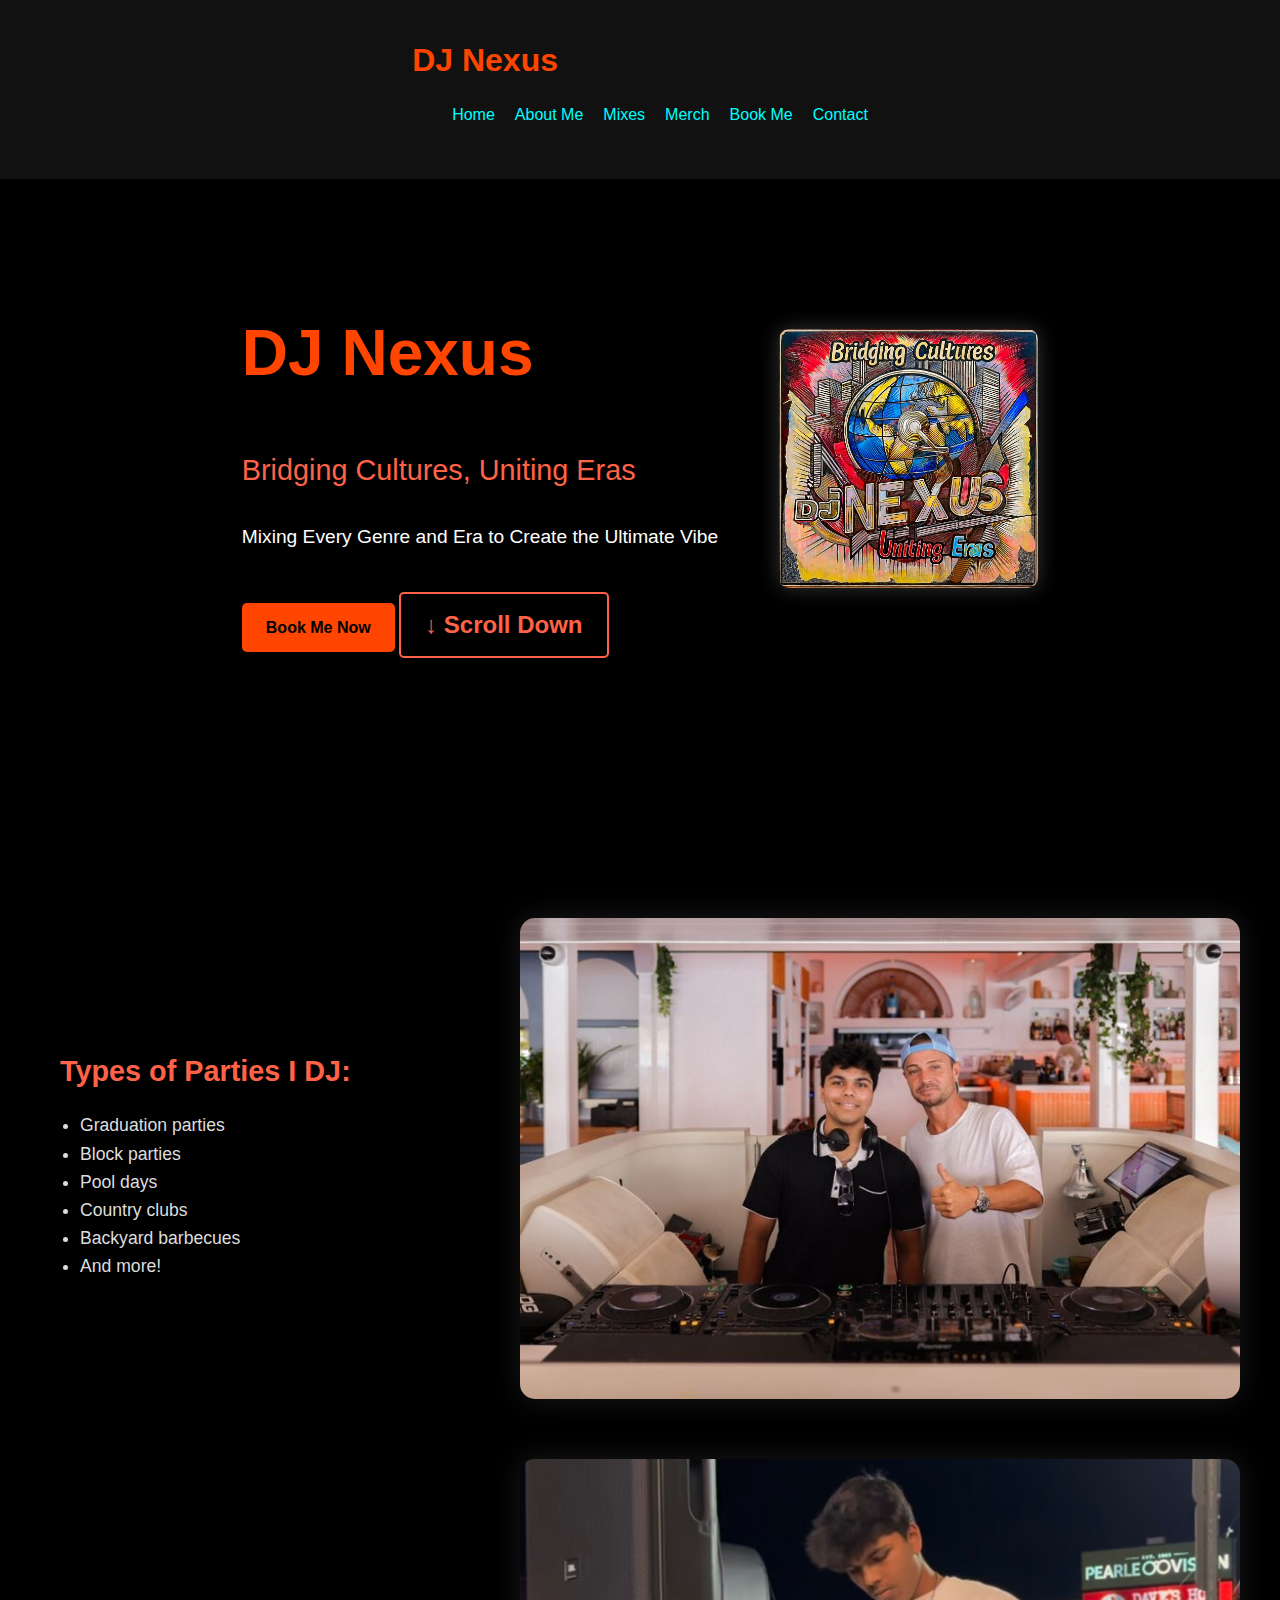
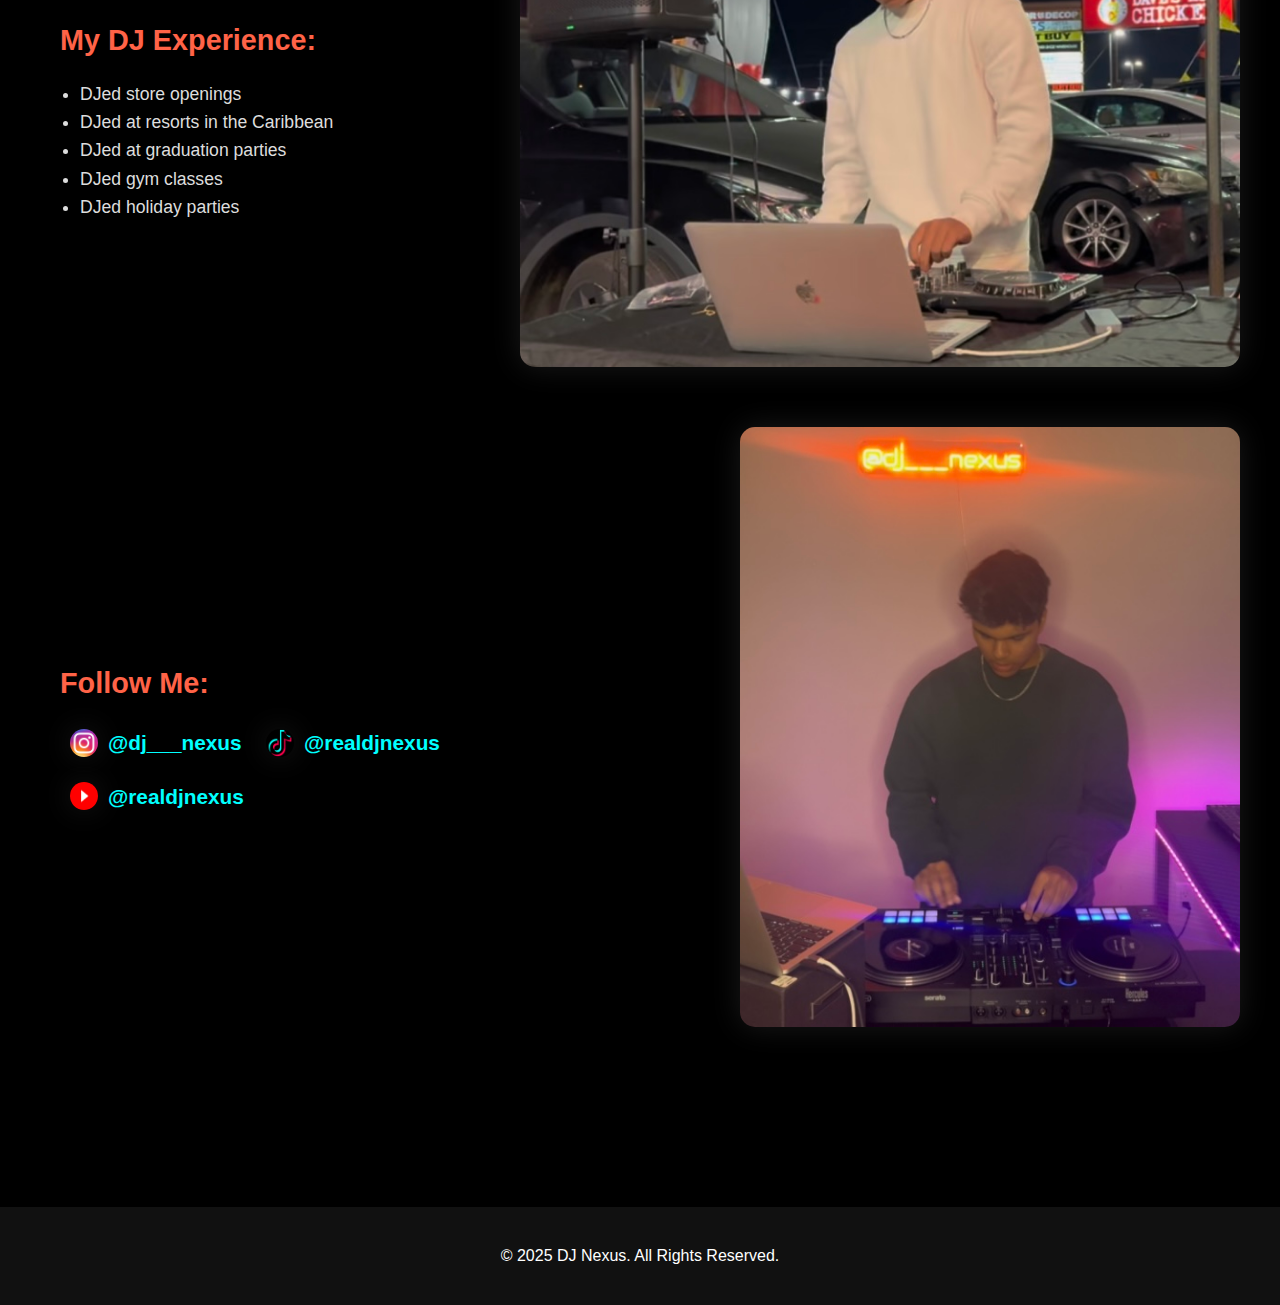
==== commit 4ce02f95: "Update index.html" ====
--- a/index.html
+++ b/index.html
@@ -13,6 +13,7 @@
     <div class="container">
       <a href="index.html" class="logo">DJ Nexus</a>
       <ul class="nav-links">
+        <li><a href="index.html">Home</a></li>
         <li><a href="about.html">About Me</a></li>
         <li><a href="mixes.html">Mixes</a></li>
         <li><a href="merch.html">Merch</a></li>
--- a/styles.css
+++ b/styles.css
@@ -47,23 +47,20 @@
   color: #FF007F;
 }
 
-/* ===== Hero Section (updated layout) ===== */
+/* ===== Hero Section ===== */
 .hero {
   background-color: #000;
   padding: 60px 0;
   display: flex;
   align-items: center;
   text-align: left;
-  background-size: cover;
-  background-position: center;
-  position: relative;
 }
 .hero-content {
   display: flex;
   justify-content: space-between;
   flex-wrap: wrap;
   align-items: center;
-  gap: 20px; /* reduced from 40px */
+  gap: 20px;
 }
 .hero-text {
   flex: 2;
@@ -128,80 +125,53 @@
   transform: translateY(5px);
 }
 
-/* ===== About Section ===== */
-.about {
+/* ===== Visual Staggered Images and Text ===== */
+.visuals {
   padding: 100px 20px;
 }
-.about-content {
-  display: flex;
-  gap: 40px;
+.stagger {
+  margin: 60px 0;
+  width: 100%;
+  display: flex;
   flex-wrap: wrap;
   align-items: center;
-  justify-content: center;
-}
-.about-content img {
-  width: 45%;
-  border-radius: 10px;
-  max-width: 500px;
-}
-.about-text {
-  max-width: 500px;
-  text-align: left;
-}
-
-/* ===== Mixes Section ===== */
-.mixes-gallery {
-  display: grid;
-  grid-template-columns: repeat(auto-fit, minmax(300px, 1fr));
-  gap: 20px;
-}
-iframe {
-  width: 100%;
-  border-radius: 10px;
-  height: 300px;
-}
-
-/* ===== Merch Section ===== */
-.merch-gallery {
-  display: grid;
-  grid-template-columns: repeat(auto-fit, minmax(250px, 1fr));
-  gap: 20px;
-}
-.merch-gallery img {
-  width: 100%;
-  border-radius: 10px;
+  justify-content: space-between;
+}
+.stagger img {
+  width: 60%;
+  border-radius: 15px;
+  box-shadow: 0 0 30px rgba(255, 255, 255, 0.1);
   transition: transform 0.3s ease;
 }
-.merch-gallery img:hover {
-  transform: scale(1.05);
-}
-
-/* ===== Booking Form ===== */
-form input, form textarea {
-  width: 100%;
-  padding: 12px;
-  margin: 10px 0;
-  border-radius: 5px;
-  border: 1px solid #ccc;
-}
-button {
-  background-color: #FF4500;
-  color: #000;
-  padding: 12px 24px;
-  border: none;
-  border-radius: 5px;
-  font-weight: bold;
-  cursor: pointer;
-  transition: background-color 0.3s ease;
-}
-button:hover {
-  background-color: #FF6347;
-  transform: scale(1.05);
-}
-
-/* ===== Contact Section ===== */
+.stagger img:hover {
+  transform: scale(1.03);
+}
+.stagger-right {
+  flex-direction: row-reverse;
+}
+.stagger-left {
+  flex-direction: row;
+}
+.stagger-text {
+  max-width: 40%;
+  color: #fff;
+  padding: 20px;
+}
+.stagger-text h3 {
+  font-size: 1.8rem;
+  color: #FF6347;
+  margin-bottom: 10px;
+}
+.stagger-text ul {
+  list-style-type: disc;
+  padding-left: 20px;
+  font-size: 1.1rem;
+  color: #ddd;
+}
+
+/* ===== Social Links ===== */
 .social-links {
-  margin-top: 20px;
+  margin-top: 10px;
 }
 .social-links a {
   display: inline-flex;
@@ -223,33 +193,7 @@
   height: 28px;
 }
 
-/* ===== Visual Staggered Images ===== */
-.visuals {
-  padding: 100px 20px;
-}
-.stagger {
-  margin: 60px 0;
-  width: 100%;
-  display: flex;
-  justify-content: flex-start;
-}
-.stagger img {
-  width: 60%;
-  border-radius: 15px;
-  box-shadow: 0 0 30px rgba(255, 255, 255, 0.1);
-  transition: transform 0.3s ease;
-}
-.stagger img:hover {
-  transform: scale(1.03);
-}
-.stagger-right {
-  justify-content: flex-end;
-}
-.stagger-left {
-  justify-content: flex-start;
-}
-
-/* ✅ Smaller third stagger image */
+/* ===== Smaller Image (Stagger 3) ===== */
 .stagger-img-small {
   width: 75%;
   max-width: 500px;
@@ -278,7 +222,6 @@
     transform: translateY(0);
   }
 }
-
 @keyframes fadeInUp {
   from {
     opacity: 0;
@@ -288,4 +231,27 @@
     opacity: 1;
     transform: translateY(0);
   }
-}
+
+  /* ===== About Section ===== */
+.about {
+  padding: 100px 20px;
+}
+.about-content {
+  display: flex;
+  flex-wrap: wrap;
+  gap: 40px;
+  align-items: center;
+  justify-content: center;
+}
+.about-img {
+  width: 35%;
+  max-width: 400px;
+  border-radius: 10px;
+  object-fit: cover;
+}
+.about-text {
+  flex: 1;
+  max-width: 500px;
+  text-align: left;
+}
+
